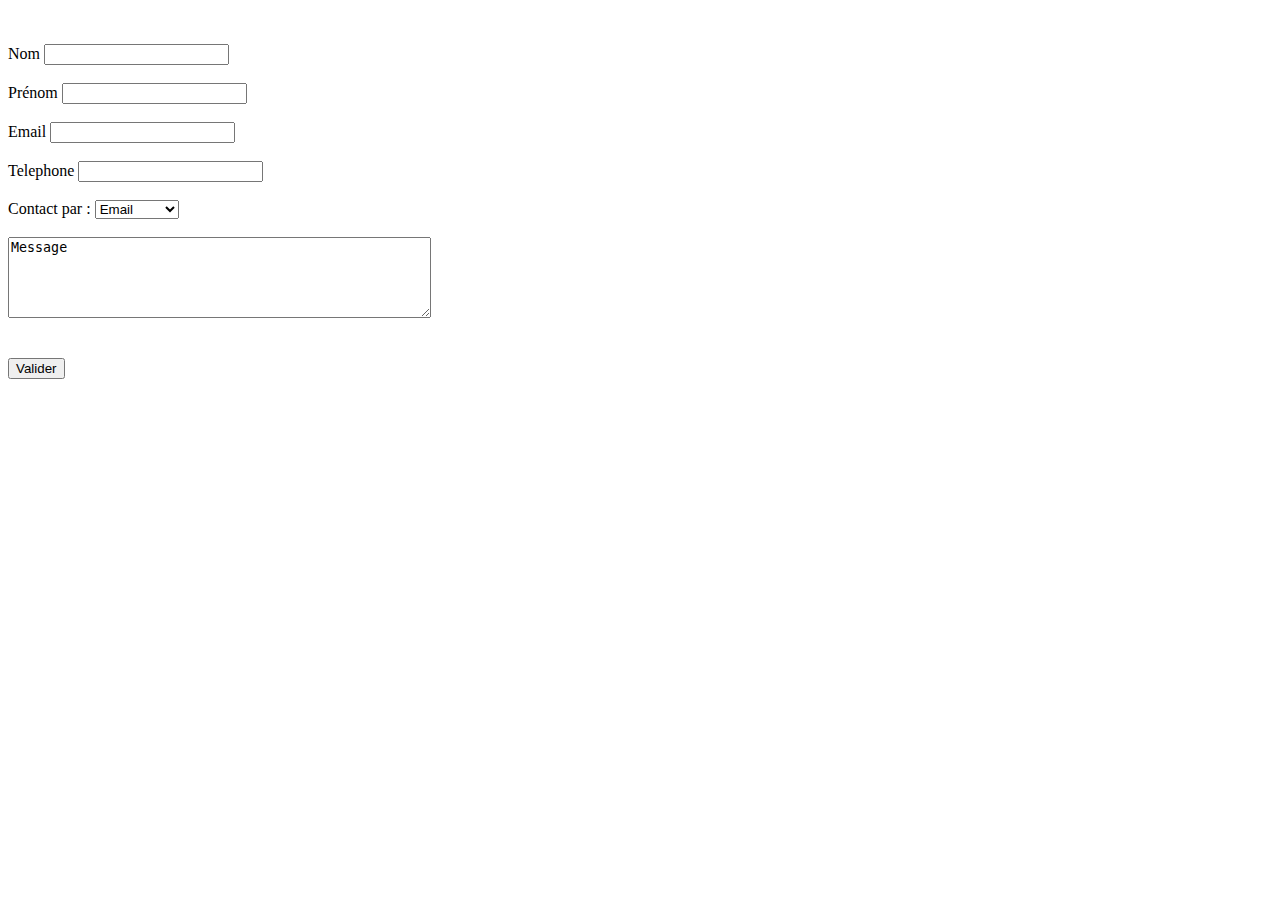
==== contact.html @ 8808d0cd "modif contact" ====
﻿<!DOCTYPE html>

<html lang="en" xmlns="http://www.w3.org/1999/xhtml">
<head>
    <meta charset="utf-8" />
    <title>Formulaire de contact</title>
</head>
<body>
    <form action="/send" method="post"></form>
    <br /><br />
    <label for="nom">Nom</label>
    <input type="text" name="nom" value="" />
    <br /><br />

    <label for="prenom">Prénom</label>
    <input type="text" name="nom" value="" />
    <br /><br />
    <label for="mail">Email</label>
    <input type="email" name="mail" value="" />
    <br /><br />
    <label for="tel">Telephone</label>
    <input type="tel" name="tel" value="" />
    <br /><br />
    <label for="preference">Contact par :</label>
    <select>
        <option value="mail">Email</option>
        <option value="tel">Telephone</option>
    </select>
    <br /><br />
    <textarea rows="5" cols="50">Message</textarea>

    <br /><br /><br />
    <button type="submit">Valider</button>



</body>
</html>
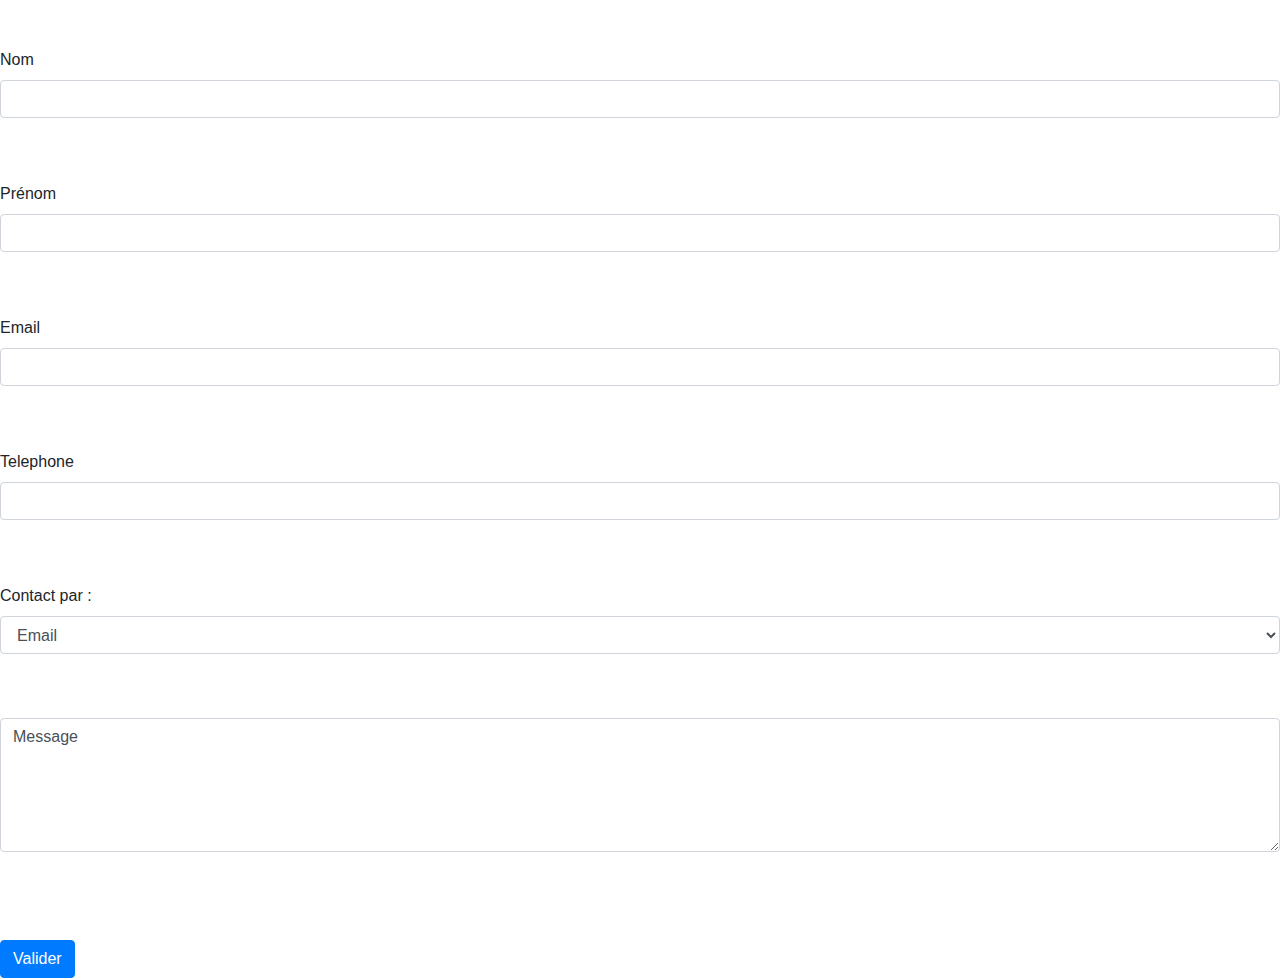
==== commit 109d8372: "boot form" ====
--- a/contact.html
+++ b/contact.html
@@ -3,36 +3,65 @@
 <html lang="en" xmlns="http://www.w3.org/1999/xhtml">
 <head>
     <meta charset="utf-8" />
+    <meta name="viewport" content="width=device-width, initial-scale=1, shrink-to-fit=no">
+
+    <!-- Bootstrap CSS -->
+    <link rel="stylesheet" href="https://stackpath.bootstrapcdn.com/bootstrap/4.4.1/css/bootstrap.min.css" integrity="sha384-Vkoo8x4CGsO3+Hhxv8T/Q5PaXtkKtu6ug5TOeNV6gBiFeWPGFN9MuhOf23Q9Ifjh" crossorigin="anonymous"><!-- Optional JavaScript -->
+    <!-- jQuery first, then Popper.js, then Bootstrap JS -->
+    <script src="https://code.jquery.com/jquery-3.4.1.slim.min.js" integrity="sha384-J6qa4849blE2+poT4WnyKhv5vZF5SrPo0iEjwBvKU7imGFAV0wwj1yYfoRSJoZ+n" crossorigin="anonymous"></script>
+    <script src="https://cdn.jsdelivr.net/npm/popper.js@1.16.0/dist/umd/popper.min.js" integrity="sha384-Q6E9RHvbIyZFJoft+2mJbHaEWldlvI9IOYy5n3zV9zzTtmI3UksdQRVvoxMfooAo" crossorigin="anonymous"></script>
+    <script src="https://stackpath.bootstrapcdn.com/bootstrap/4.4.1/js/bootstrap.min.js" integrity="sha384-wfSDF2E50Y2D1uUdj0O3uMBJnjuUD4Ih7YwaYd1iqfktj0Uod8GCExl3Og8ifwB6" crossorigin="anonymous"></script>
     <title>Formulaire de contact</title>
 </head>
 <body>
-    <form action="/send" method="post"></form>
-    <br /><br />
-    <label for="nom">Nom</label>
-    <input type="text" name="nom" value="" />
-    <br /><br />
-
-    <label for="prenom">Prénom</label>
-    <input type="text" name="nom" value="" />
-    <br /><br />
-    <label for="mail">Email</label>
-    <input type="email" name="mail" value="" />
-    <br /><br />
-    <label for="tel">Telephone</label>
-    <input type="tel" name="tel" value="" />
-    <br /><br />
-    <label for="preference">Contact par :</label>
-    <select>
-        <option value="mail">Email</option>
-        <option value="tel">Telephone</option>
-    </select>
-    <br /><br />
-    <textarea rows="5" cols="50">Message</textarea>
-
-    <br /><br /><br />
-    <button type="submit">Valider</button>
 
 
+    <form action="/send" method="post">
+
+        <br /><br />
+        <div class="form-group">
+            <label for="nom">Nom</label>
+            <input type="text" class="form-control" name="nom" value="" />
+            <br /><br />
+        </div>
+
+        <div class="form-group">
+            <label for="prenom">Prénom</label>
+            <input type="text" class="form-control" name="nom" value="" />
+            <br /><br />
+        </div>
+
+        <div class="form-group">
+            <label for="mail">Email</label>
+            <input type="email" class="form-control" name="mail" value="" />
+            <br /><br />
+        </div>
+
+        <div class="form-group">
+            <label for="tel">Telephone</label>
+            <input type="tel" class="form-control" name="tel" value="" />
+            <br /><br />
+        </div>
+
+        <div class="form-group">
+            <label for="preference">Contact par :</label>
+            <select class="form-control">
+                <option value="mail">Email</option>
+                <option value="tel">Telephone</option>
+            </select>
+            <br /><br />
+        </div>
+
+        <div class="form-group">
+            <textarea class="form-control" rows="5" cols="50">Message</textarea>
+            <br /><br /><br />
+        </div>
+
+        <div>
+            <button type="submit" class="btn btn-primary">Valider</button>
+        </div>
+
+    </form>
 
 </body>
 </html>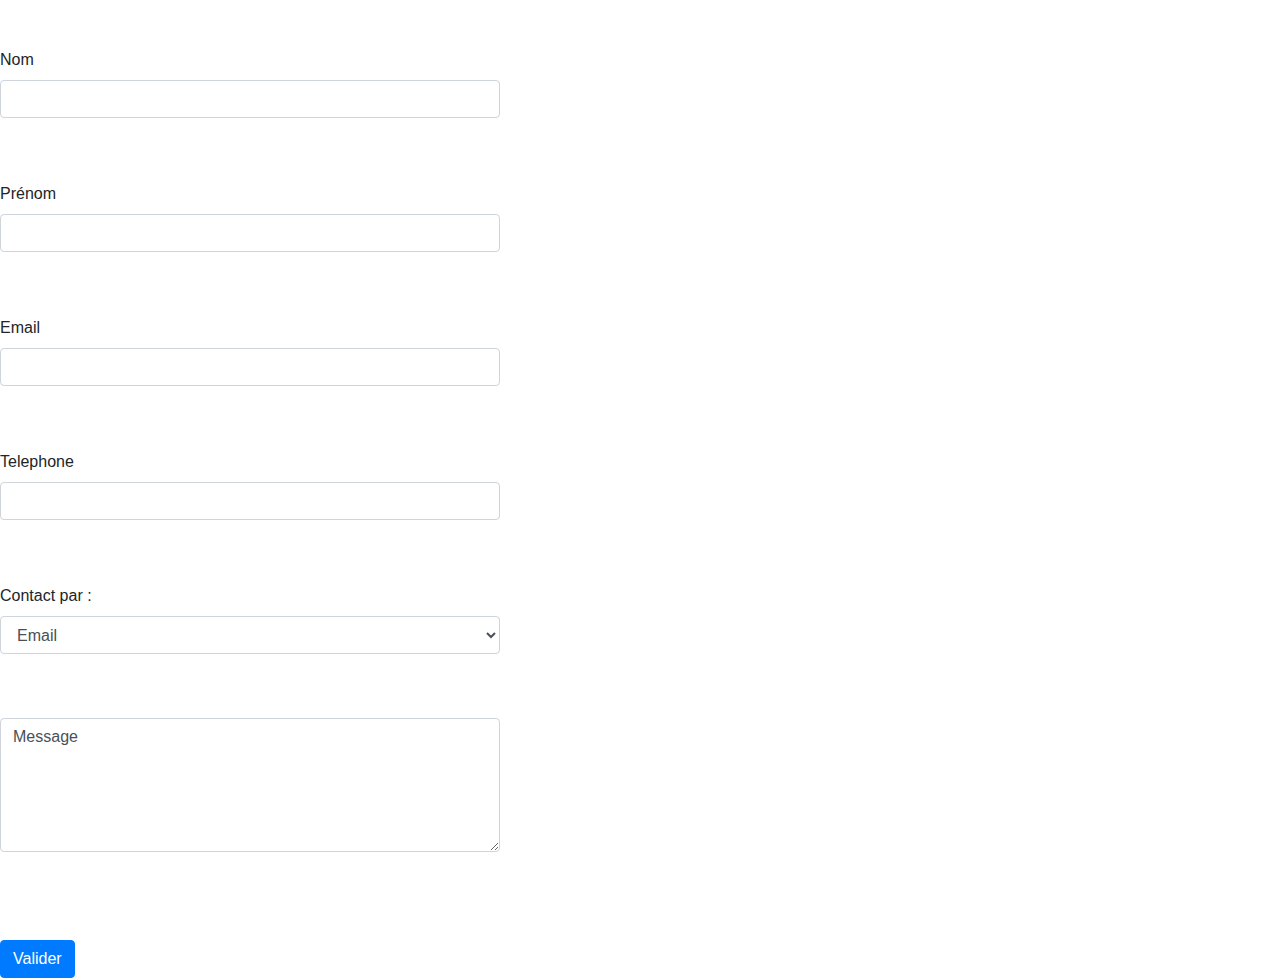
==== commit f772709c: "boot form" ====
--- a/contact.html
+++ b/contact.html
@@ -13,7 +13,7 @@
     <script src="https://stackpath.bootstrapcdn.com/bootstrap/4.4.1/js/bootstrap.min.js" integrity="sha384-wfSDF2E50Y2D1uUdj0O3uMBJnjuUD4Ih7YwaYd1iqfktj0Uod8GCExl3Og8ifwB6" crossorigin="anonymous"></script>
     <title>Formulaire de contact</title>
 </head>
-<body>
+<body style="width:500px; justify-content:center;">
 
 
     <form action="/send" method="post">
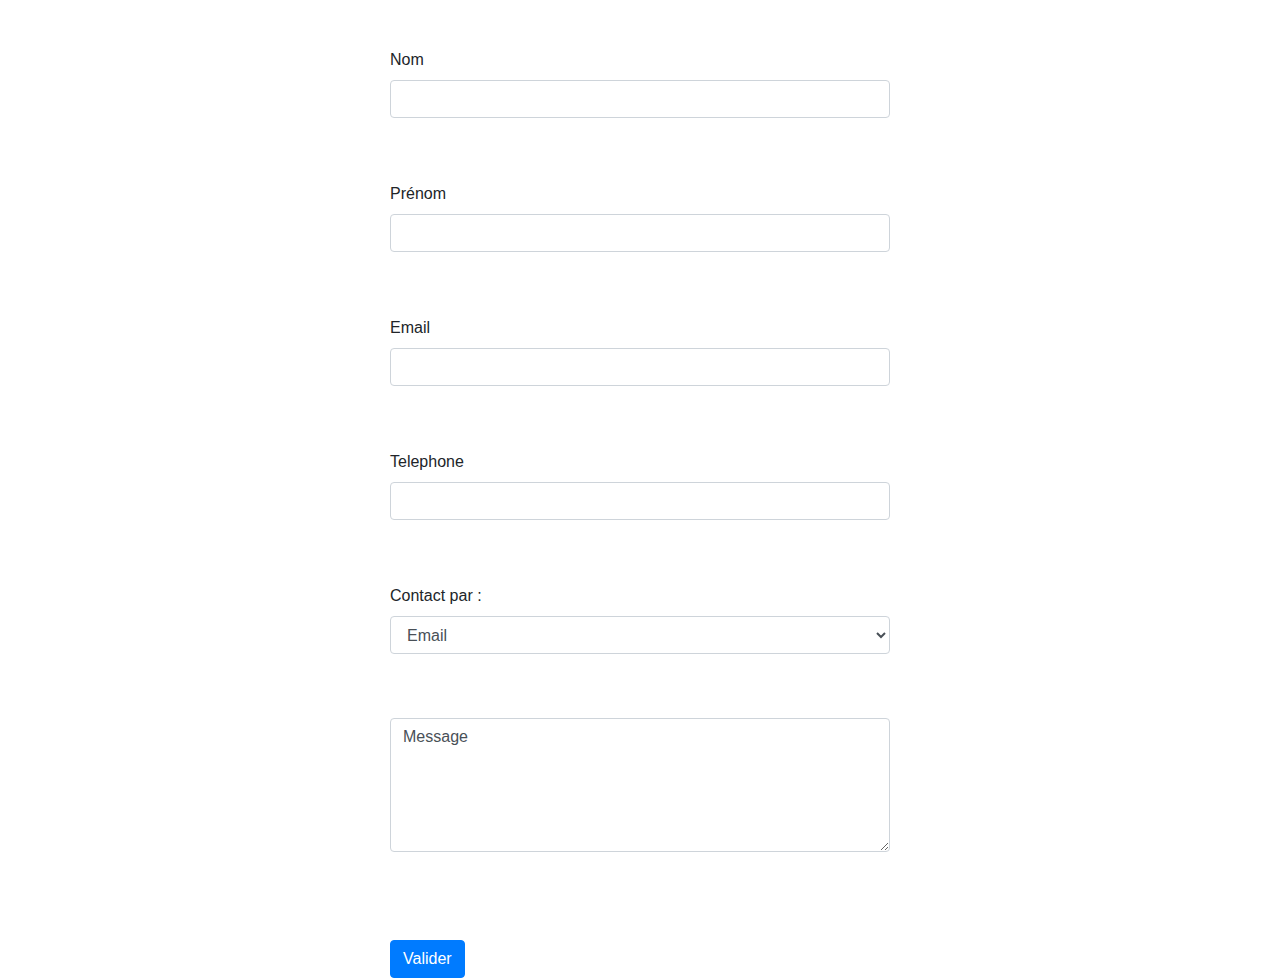
==== commit cbf47b88: "margin auto" ====
--- a/contact.html
+++ b/contact.html
@@ -13,10 +13,10 @@
     <script src="https://stackpath.bootstrapcdn.com/bootstrap/4.4.1/js/bootstrap.min.js" integrity="sha384-wfSDF2E50Y2D1uUdj0O3uMBJnjuUD4Ih7YwaYd1iqfktj0Uod8GCExl3Og8ifwB6" crossorigin="anonymous"></script>
     <title>Formulaire de contact</title>
 </head>
-<body style="width:500px; justify-content:center;">
+<body style="width:500px; margin:auto;">
 
 
-    <form action="/send" method="post">
+    <form action="/send" method="post" class="justify-content-center">
 
         <br /><br />
         <div class="form-group">
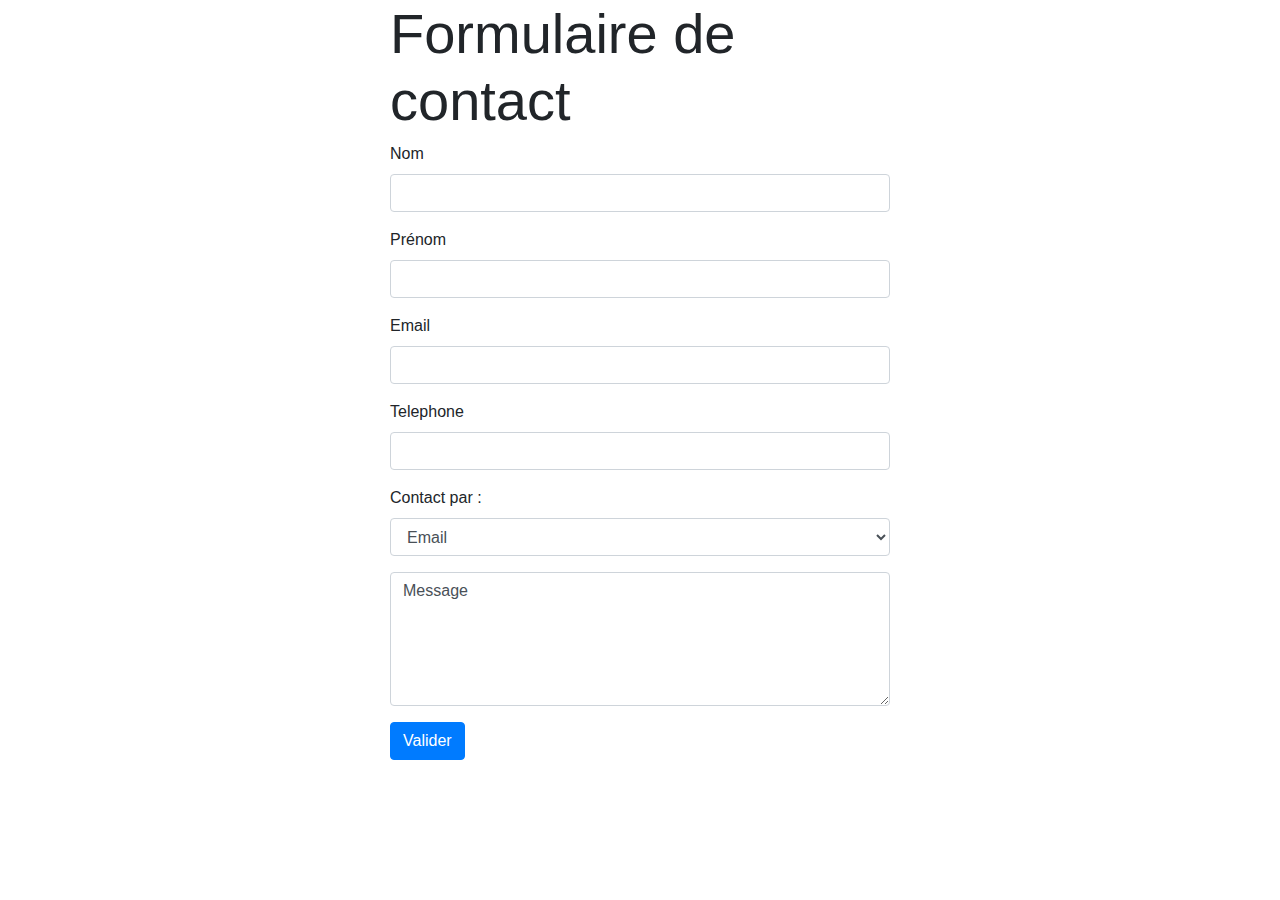
==== commit 88c4dedf: "dd" ====
--- a/contact.html
+++ b/contact.html
@@ -15,32 +15,29 @@
 </head>
 <body style="width:500px; margin:auto;">
 
+    <h1 class="display-4">Formulaire de contact</h1>
 
     <form action="/send" method="post" class="justify-content-center">
 
-        <br /><br />
+
         <div class="form-group">
             <label for="nom">Nom</label>
             <input type="text" class="form-control" name="nom" value="" />
-            <br /><br />
         </div>
 
         <div class="form-group">
             <label for="prenom">Prénom</label>
             <input type="text" class="form-control" name="nom" value="" />
-            <br /><br />
         </div>
 
         <div class="form-group">
             <label for="mail">Email</label>
             <input type="email" class="form-control" name="mail" value="" />
-            <br /><br />
         </div>
 
         <div class="form-group">
             <label for="tel">Telephone</label>
             <input type="tel" class="form-control" name="tel" value="" />
-            <br /><br />
         </div>
 
         <div class="form-group">
@@ -49,12 +46,10 @@
                 <option value="mail">Email</option>
                 <option value="tel">Telephone</option>
             </select>
-            <br /><br />
         </div>
 
         <div class="form-group">
             <textarea class="form-control" rows="5" cols="50">Message</textarea>
-            <br /><br /><br />
         </div>
 
         <div>
